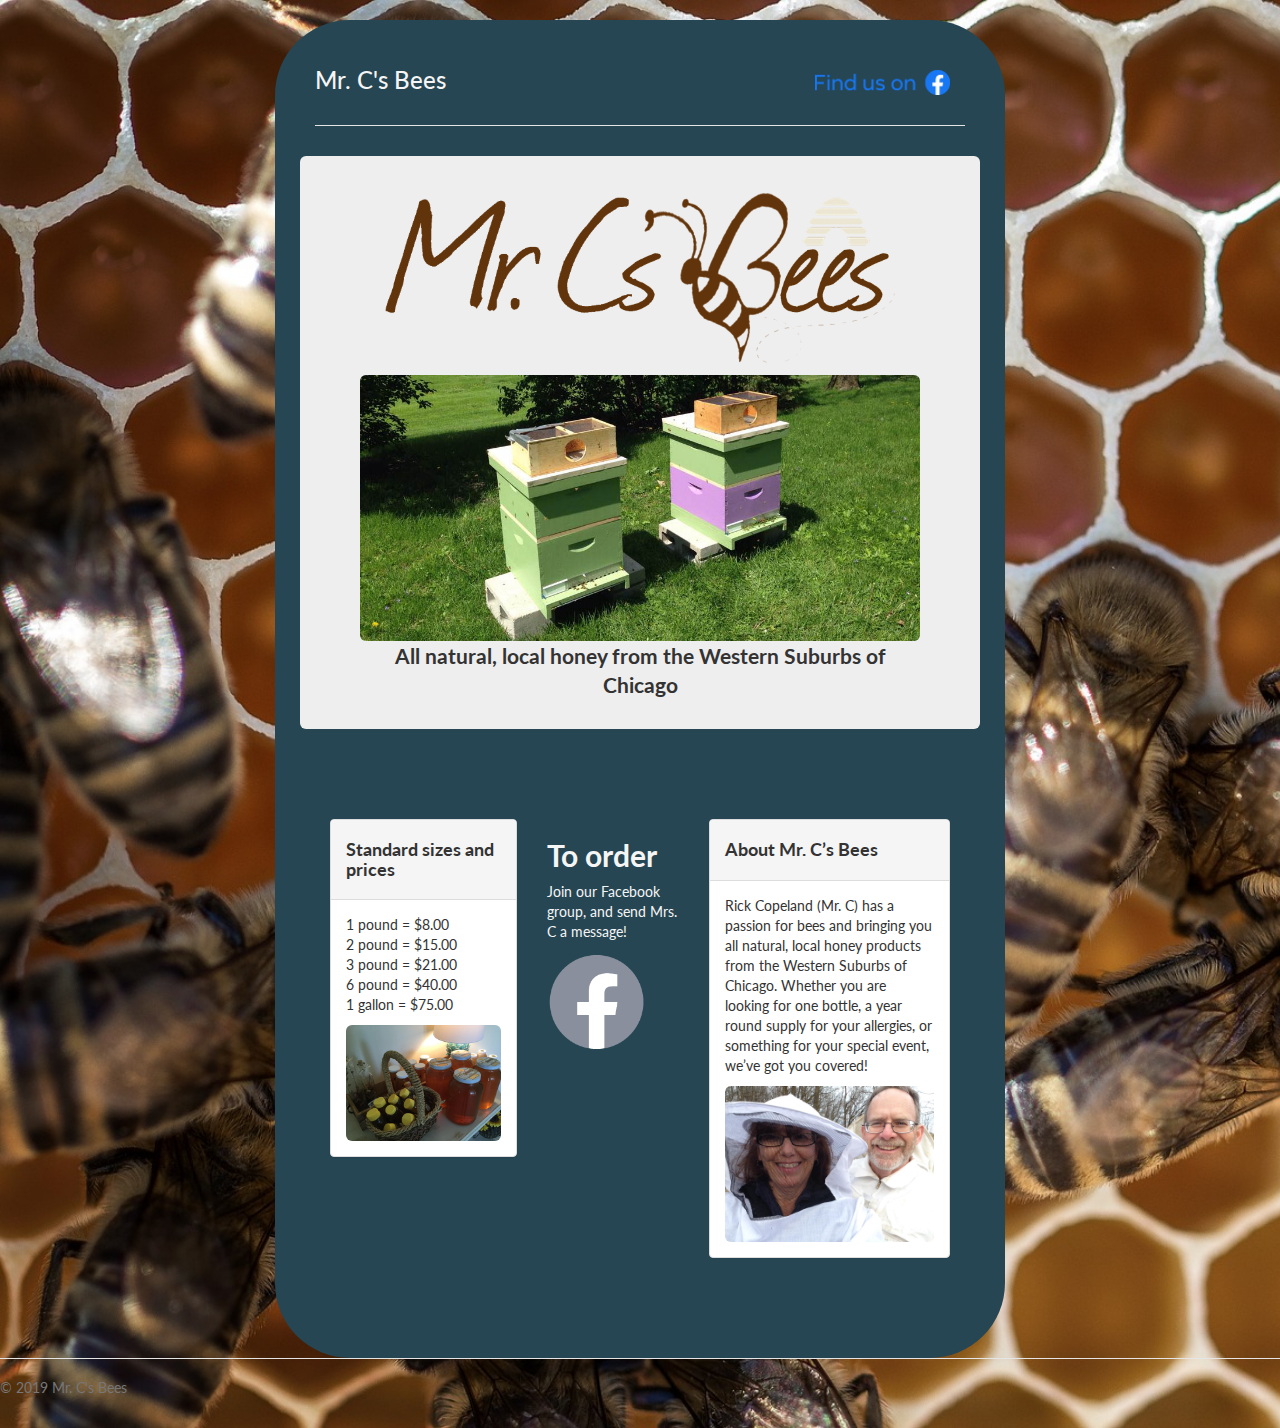
==== bootstrap/index.htm @ 1642f1fb "Initial commit" ====
<!DOCTYPE html>
<!-- saved from url=(0060)https://getbootstrap.com/docs/3.4/examples/jumbotron-narrow/ -->
<html lang="en"><head><meta http-equiv="Content-Type" content="text/html; charset=UTF-8">
    
    <meta http-equiv="X-UA-Compatible" content="IE=edge">
    <meta name="viewport" content="width=device-width, initial-scale=1">
    <!-- The above 3 meta tags *must* come first in the head; any other head content must come *after* these tags -->
    <meta name="description" content="">
    <meta name="author" content="">
    <link rel="icon" href="https://getbootstrap.com/docs/3.4/favicon.ico">
    <link rel="canonical" href="https://getbootstrap.com/docs/3.4/examples/jumbotron-narrow/">

    <title>Narrow Jumbotron Template for Bootstrap</title>

    <!-- Bootstrap core CSS -->
    <link href="./bootstrap.min.css" rel="stylesheet">

    <!-- IE10 viewport hack for Surface/desktop Windows 8 bug -->
    <link href="./ie10-viewport-bug-workaround.css" rel="stylesheet">

    <!-- Custom styles for this template -->
    <link href="./jumbotron-narrow.css" rel="stylesheet">

    <!-- Just for debugging purposes. Don't actually copy these 2 lines! -->
    <!--[if lt IE 9]><script src="../../assets/js/ie8-responsive-file-warning.js"></script><![endif]-->
    <script src="./ie-emulation-modes-warning.js.download"></script>

    <!-- HTML5 shim and Respond.js for IE8 support of HTML5 elements and media queries -->
    <!--[if lt IE 9]>
      <script src="https://oss.maxcdn.com/html5shiv/3.7.3/html5shiv.min.js"></script>
      <script src="https://oss.maxcdn.com/respond/1.4.2/respond.min.js"></script>
    <![endif]-->
    <link rel="stylesheet" id="ttfmake-google-fonts-css" href="http://fonts.googleapis.com/css?family=Lato%3Aregular%2Citalic%2C700%26subset%3Dlatin%2Clatin&ver=1.1.0" type="text/css" media="all"/>
  </head>

  <body style='font-family: "Lato","Helvetica Neue",Helvetica,Arial,sans-serif; background-image: url("./honey-3216984_1920.jpg"); background-size: cover;'>

    <div class="container" style="background-color: #264653; padding: 40px; border-radius: 75px; ">
      <div class="header clearfix">
        <nav>
          <ul class="nav nav-pills pull-right">

            <li role="presentation"><a href="https://www.facebook.com/groups/MrCsBees"><img src="./FindUsOn_Header_2019.png" style="height: 25px;"></a> </li>
          </ul>
        </nav>
        <h3 style="color: whitesmoke;">Mr. C's Bees</h3>
      </div>

      <div class="row image">
        <div class=".col-md-3">
        </div>

        <div class=".col-md-6 jumbotron .clearfix">
          <img src="./logo31.png" style="border-radius: 6px; width: 100%;" class=.col-xs>
          <img src="./hives2.jpg" style="border-radius: 6px; width: 100%;" class=.col-xs>
          
          <p class="lead" style="font-weight: bold;">All natural, local honey from the Western Suburbs of Chicago</p>
                  </div>
        <br />
        <div class=".col-md-3">
        </div>
      </div>
  
      <div class="row marketing">
        <div class="col-lg-4">
          <div class="panel panel-default">
            <div class="panel-heading">
              <h4 style="font-weight: bold;">Standard sizes and prices</h4>
            </div>
            <div class="panel-body">
              <p>
                1 pound = $8.00 <br />
                2 pound = $15.00 <br />
                3 pound = $21.00 <br />
                6 pound = $40.00 <br />
                1 gallon = $75.00 <br />
              </p>    
              <img src="./honey.jpg" style="border-radius: 6px; width: 100%;" />

            </div>            
          </div>
        </div>
        <div class="col-lg-3" >
                <h2 style="font-weight: bold; color: whitesmoke;">To order</h4>
            
            
                <p style="color: whitesmoke;">Join our Facebook group, and send Mrs. C a message!
                </p>
                <a href="https://www.facebook.com/groups/MrCsBees"><img src="./f_logo_RGB-Grey_72.png" style="width: 75%;"></a>
            
        </div>
        <div class="col-lg-5">
            <div class="panel panel-default">
              <div class="panel-heading">
                <h4 style="font-weight: bold;">About Mr. C’s Bees</h4>
              </div>
              <div class="panel-body">
                Rick Copeland (Mr. C) has a passion for bees and bringing you all natural, 
                local honey products from the Western Suburbs of Chicago. 
                Whether you are looking for one bottle, a year round supply for your allergies, 
                or something for your special event, we’ve got you covered!</p>
                
                <img src="./mr_and_mrs.jpg" style="border-radius: 6px; width: 100%;" />
              </div>            
            </div>
          </div>
        </div>
      </div>

     
      <footer class="footer">
        <p>© 2019 Mr. C's Bees</p>
      </footer>

    </div> <!-- /container -->


    <!-- IE10 viewport hack for Surface/desktop Windows 8 bug -->
    <script src="./ie10-viewport-bug-workaround.js.download"></script>
  

</body></html>
---- bootstrap/ie10-viewport-bug-workaround.css ----
/*!
 * IE10 viewport hack for Surface/desktop Windows 8 bug
 * Copyright 2014-2019 Twitter, Inc.
 * Licensed under MIT (https://github.com/twbs/bootstrap/blob/master/LICENSE)
 */
@-ms-viewport {
  width: device-width;
}
@-o-viewport {
  width: device-width;
}
@viewport {
  width: device-width;
}
---- bootstrap/jumbotron-narrow.css ----
/* Space out content a bit */
body {
  padding-top: 20px;
  padding-bottom: 20px;
}

/* Everything but the jumbotron gets side spacing for mobile first views */
.header,
.marketing,
.footer {
  padding-right: 15px;
  padding-left: 15px;
}

.bg {
  background-color: #975211
}
/* Custom page header */
.header {
  padding-bottom: 20px;
  border-bottom: 1px solid #e5e5e5;
}
.header h3 {
  margin-top: 0;
  margin-bottom: 0;
  line-height: 40px; /* Make the masthead heading the same height as the navigation */
}

/* Custom page footer */
.footer {
  padding-top: 19px;
  color: #777;
  border-top: 1px solid #e5e5e5;
}

/* Customize container */
@media (min-width: 768px) {
  .container {
    max-width: 730px;
  }
}
.container-narrow > hr {
  margin: 30px 0;
}

/* Main marketing message and sign up button */
.jumbotron {
  text-align: center;
  border-bottom: 1px solid #e5e5e5;
  padding: 14px 24px;
}

.jumbotron .btn {
  padding: 14px 24px;
  font-size: 21px;
}

/* Supporting marketing content */
.marketing {
  margin: 40px 0;
}
.marketing p + h4 {
  margin-top: 28px;
}

/* Responsive: Portrait tablets and up */
@media screen and (min-width: 768px) {
  /* Remove the padding we set earlier */
  .header,
  .marketing,
  .footer {
    padding-right: 0;
    padding-left: 0;
  }
  .header {
    margin-bottom: 30px;
  }
  .jumbotron {
    border-bottom: 0;
  }
}
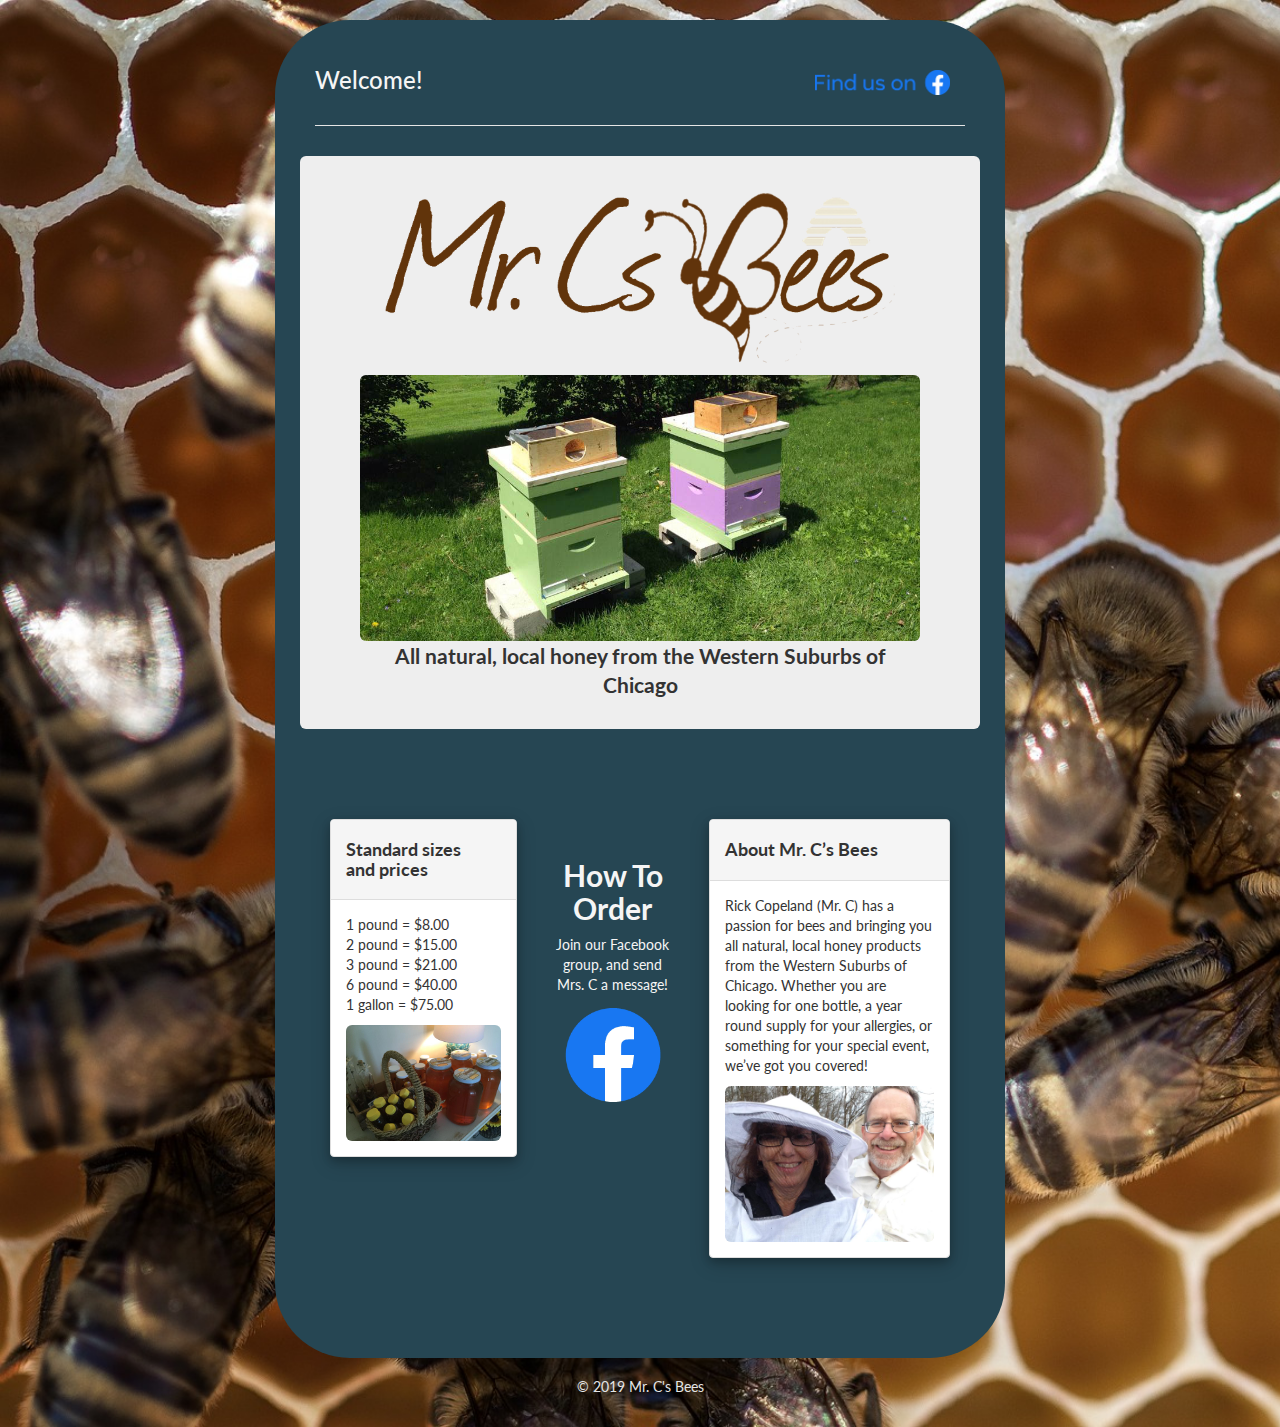
==== commit ca7778d2: "Passable" ====
--- a/bootstrap/index.htm
+++ b/bootstrap/index.htm
@@ -1,16 +1,14 @@
 <!DOCTYPE html>
-<!-- saved from url=(0060)https://getbootstrap.com/docs/3.4/examples/jumbotron-narrow/ -->
 <html lang="en"><head><meta http-equiv="Content-Type" content="text/html; charset=UTF-8">
     
     <meta http-equiv="X-UA-Compatible" content="IE=edge">
     <meta name="viewport" content="width=device-width, initial-scale=1">
     <!-- The above 3 meta tags *must* come first in the head; any other head content must come *after* these tags -->
-    <meta name="description" content="">
-    <meta name="author" content="">
-    <link rel="icon" href="https://getbootstrap.com/docs/3.4/favicon.ico">
-    <link rel="canonical" href="https://getbootstrap.com/docs/3.4/examples/jumbotron-narrow/">
+    <meta name="description" content="Mr. C's Bees: All natural, local honey from the Western Suburbs of Chicago">
+    <meta name="author" content="Mr. C's Bees">
+    <link rel="icon" href="./hive_favicon.png">
 
-    <title>Narrow Jumbotron Template for Bootstrap</title>
+    <title>Mr. C's Bees</title>
 
     <!-- Bootstrap core CSS -->
     <link href="./bootstrap.min.css" rel="stylesheet">
@@ -43,7 +41,7 @@
             <li role="presentation"><a href="https://www.facebook.com/groups/MrCsBees"><img src="./FindUsOn_Header_2019.png" style="height: 25px;"></a> </li>
           </ul>
         </nav>
-        <h3 style="color: whitesmoke;">Mr. C's Bees</h3>
+        <h3 style="color: whitesmoke;">Welcome!</h3>
       </div>
 
       <div class="row image">
@@ -63,9 +61,9 @@
   
       <div class="row marketing">
         <div class="col-lg-4">
-          <div class="panel panel-default">
+          <div class="panel panel-default shadow">
             <div class="panel-heading">
-              <h4 style="font-weight: bold;">Standard sizes and prices</h4>
+              <h4 style="font-weight: bold;">Standard sizes<br />and prices</h4>
             </div>
             <div class="panel-body">
               <p>
@@ -80,17 +78,19 @@
             </div>            
           </div>
         </div>
-        <div class="col-lg-3" >
-                <h2 style="font-weight: bold; color: whitesmoke;">To order</h4>
+        <div class="col-lg-3 .center" >
+            <br />
+            <h2 style="font-weight: bold; color: whitesmoke; text-align: center;">How To Order</h4>
             
+                  
             
-                <p style="color: whitesmoke;">Join our Facebook group, and send Mrs. C a message!
+                <p style="color: whitesmoke; text-align: center;">Join our Facebook group, and send <br />Mrs. C a message!
                 </p>
-                <a href="https://www.facebook.com/groups/MrCsBees"><img src="./f_logo_RGB-Grey_72.png" style="width: 75%;"></a>
+                <a href="https://www.facebook.com/groups/MrCsBees"><img src="./f_logo_RGB-Blue_72.png" class="center" style="width: 75%;"></a>
             
         </div>
         <div class="col-lg-5">
-            <div class="panel panel-default">
+            <div class="panel panel-default shadow">
               <div class="panel-heading">
                 <h4 style="font-weight: bold;">About Mr. C’s Bees</h4>
               </div>
--- a/bootstrap/jumbotron-narrow.css
+++ b/bootstrap/jumbotron-narrow.css
@@ -29,8 +29,8 @@
 /* Custom page footer */
 .footer {
   padding-top: 19px;
-  color: #777;
-  border-top: 1px solid #e5e5e5;
+  color: #e5e5e5;
+  text-align: center;  
 }
 
 /* Customize container */
@@ -79,3 +79,12 @@
     border-bottom: 0;
   }
 }
+.center {
+  display: block;
+  margin-left: auto;
+  margin-right: auto;
+  width: 50%;
+}
+.shadow {
+  box-shadow: 0 4px 8px 0 rgba(0, 0, 0, 0.2), 0 6px 20px 0 rgba(0, 0, 0, 0.19);
+}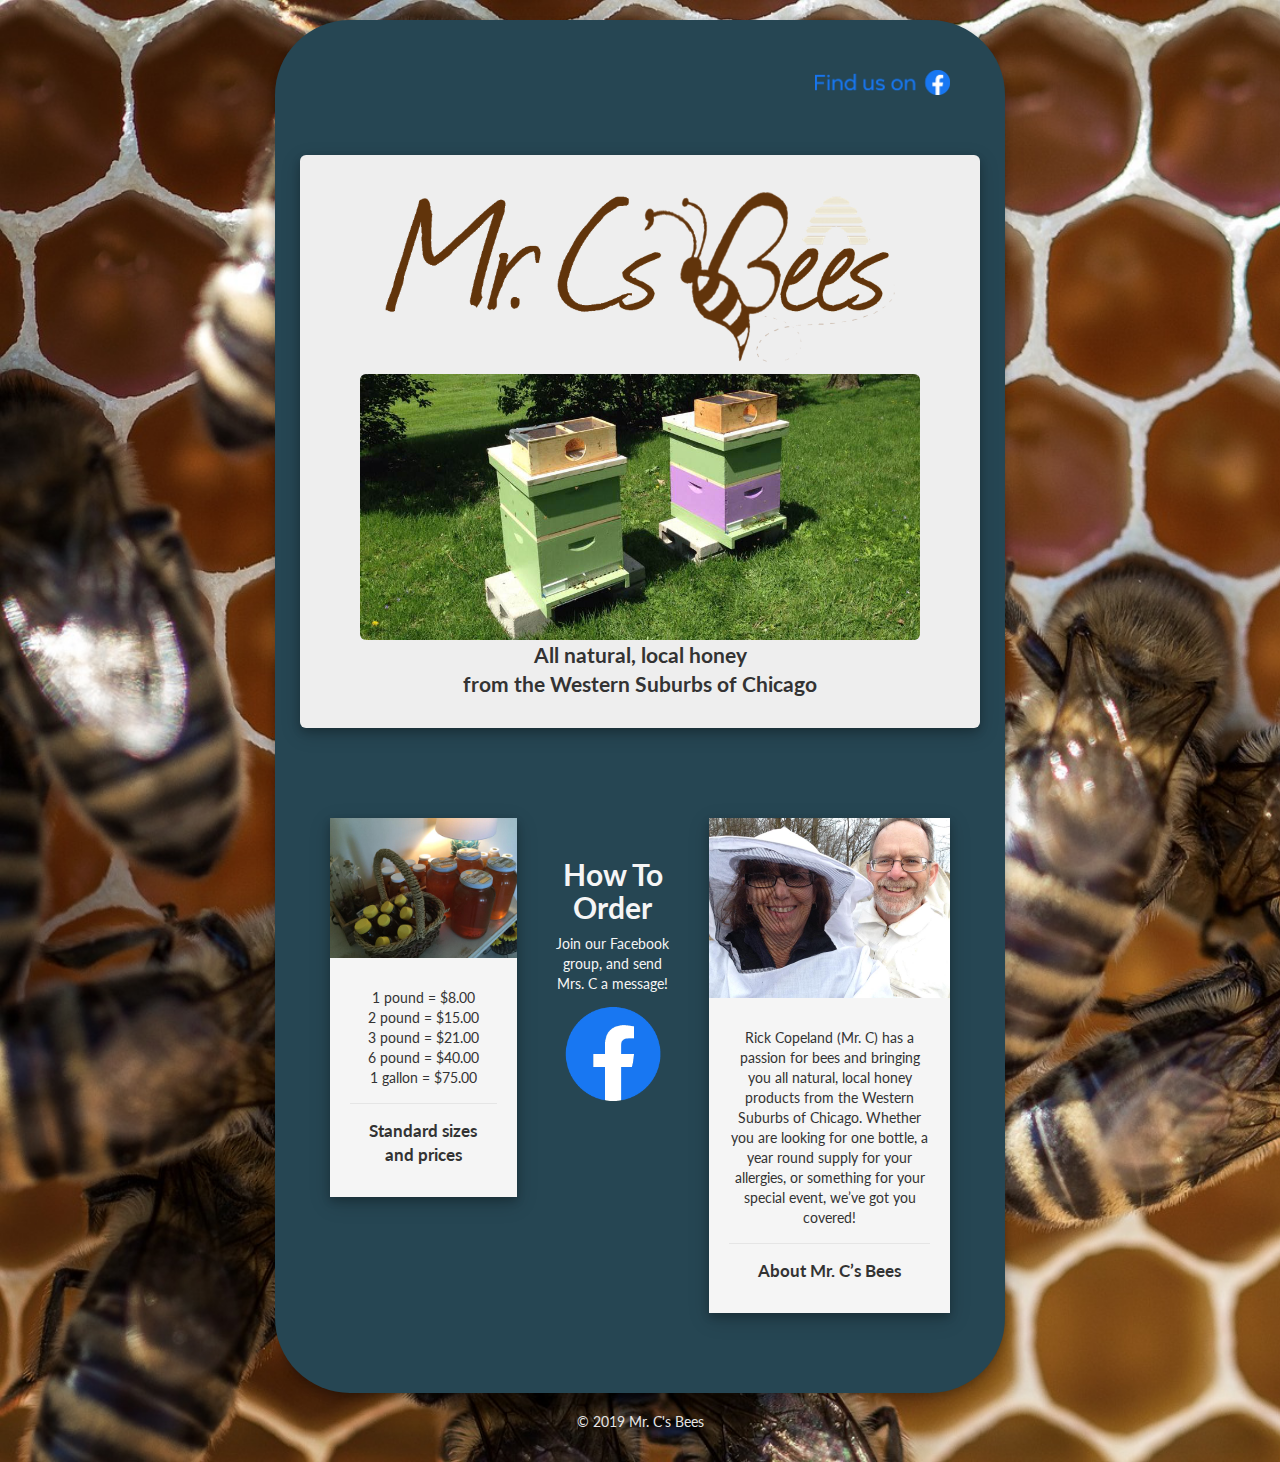
==== commit 30d9453e: "Pretty ok" ====
--- a/bootstrap/index.htm
+++ b/bootstrap/index.htm
@@ -33,7 +33,7 @@
 
   <body style='font-family: "Lato","Helvetica Neue",Helvetica,Arial,sans-serif; background-image: url("./honey-3216984_1920.jpg"); background-size: cover;'>
 
-    <div class="container" style="background-color: #264653; padding: 40px; border-radius: 75px; ">
+    <div class="container shadow" style="background-color: #264653; padding: 40px; border-radius: 75px; ">
       <div class="header clearfix">
         <nav>
           <ul class="nav nav-pills pull-right">
@@ -41,18 +41,18 @@
             <li role="presentation"><a href="https://www.facebook.com/groups/MrCsBees"><img src="./FindUsOn_Header_2019.png" style="height: 25px;"></a> </li>
           </ul>
         </nav>
-        <h3 style="color: whitesmoke;">Welcome!</h3>
+        <!-- <h3 style="color: whitesmoke;">Welcome!</h3> -->
       </div>
 
       <div class="row image">
         <div class=".col-md-3">
         </div>
 
-        <div class=".col-md-6 jumbotron .clearfix">
+        <div class=".col-md-6 jumbotron shadow clearfix">
           <img src="./logo31.png" style="border-radius: 6px; width: 100%;" class=.col-xs>
           <img src="./hives2.jpg" style="border-radius: 6px; width: 100%;" class=.col-xs>
           
-          <p class="lead" style="font-weight: bold;">All natural, local honey from the Western Suburbs of Chicago</p>
+          <p class="lead" style="font-weight: bold;">All natural, local honey <br />from the Western Suburbs of Chicago</p>
                   </div>
         <br />
         <div class=".col-md-3">
@@ -61,7 +61,23 @@
   
       <div class="row marketing">
         <div class="col-lg-4">
-          <div class="panel panel-default shadow">
+          <div class="card shadow">
+            <img src="./honey.jpg" class="card-img-top" style="width: 100%;" />
+            <div class="card-body" style="background-color: whitesmoke; padding: 20px; text-align: center">
+                <p class="card-text" style="text-align: center;">
+                <div style="border-bottom: 1px solid #e5e5e5; padding-bottom: 15px;">    
+                  1 pound = $8.00 <br />
+                  2 pound = $15.00 <br />
+                  3 pound = $21.00 <br />
+                  6 pound = $40.00 <br />
+                  1 gallon = $75.00 <br /> 
+                </div>
+                <div style="font-weight: bold; font-size: larger; padding-top: 15px;">Standard sizes<br />and prices <br /></div>
+              </p>    
+              
+            </div>
+          </div>
+          <!-- <div class="panel panel-default shadow">
             <div class="panel-heading">
               <h4 style="font-weight: bold;">Standard sizes<br />and prices</h4>
             </div>
@@ -76,7 +92,7 @@
               <img src="./honey.jpg" style="border-radius: 6px; width: 100%;" />
 
             </div>            
-          </div>
+          </div> -->
         </div>
         <div class="col-lg-3 .center" >
             <br />
@@ -90,7 +106,22 @@
             
         </div>
         <div class="col-lg-5">
-            <div class="panel panel-default shadow">
+            <div class="card shadow">
+                <img src="./mr_and_mrs.jpg" class="card-img-top" style="width: 100%;" />
+                <div class="card-body" style="background-color: whitesmoke; padding: 20px; text-align: center">
+                    <p class="card-text" style="text-align: center;">
+                    <div style="border-bottom: 1px solid #e5e5e5; padding-bottom: 15px;">    
+                        Rick Copeland (Mr. C) has a passion for bees and bringing you all natural, 
+                        local honey products from the Western Suburbs of Chicago. 
+                        Whether you are looking for one bottle, a year round supply for your allergies, 
+                        or something for your special event, we’ve got you covered!
+                    </div>
+                    <div style="font-weight: bold; font-size: larger; padding-top: 15px;">About Mr. C’s Bees</div>
+                  </p>    
+                  
+                </div>
+              </div>
+            <!-- <div class="panel panel-default shadow">
               <div class="panel-heading">
                 <h4 style="font-weight: bold;">About Mr. C’s Bees</h4>
               </div>
@@ -102,7 +133,7 @@
                 
                 <img src="./mr_and_mrs.jpg" style="border-radius: 6px; width: 100%;" />
               </div>            
-            </div>
+            </div> -->
           </div>
         </div>
       </div>
--- a/bootstrap/jumbotron-narrow.css
+++ b/bootstrap/jumbotron-narrow.css
@@ -18,7 +18,7 @@
 /* Custom page header */
 .header {
   padding-bottom: 20px;
-  border-bottom: 1px solid #e5e5e5;
+  /* border-bottom: 1px solid #e5e5e5; */
 }
 .header h3 {
   margin-top: 0;
